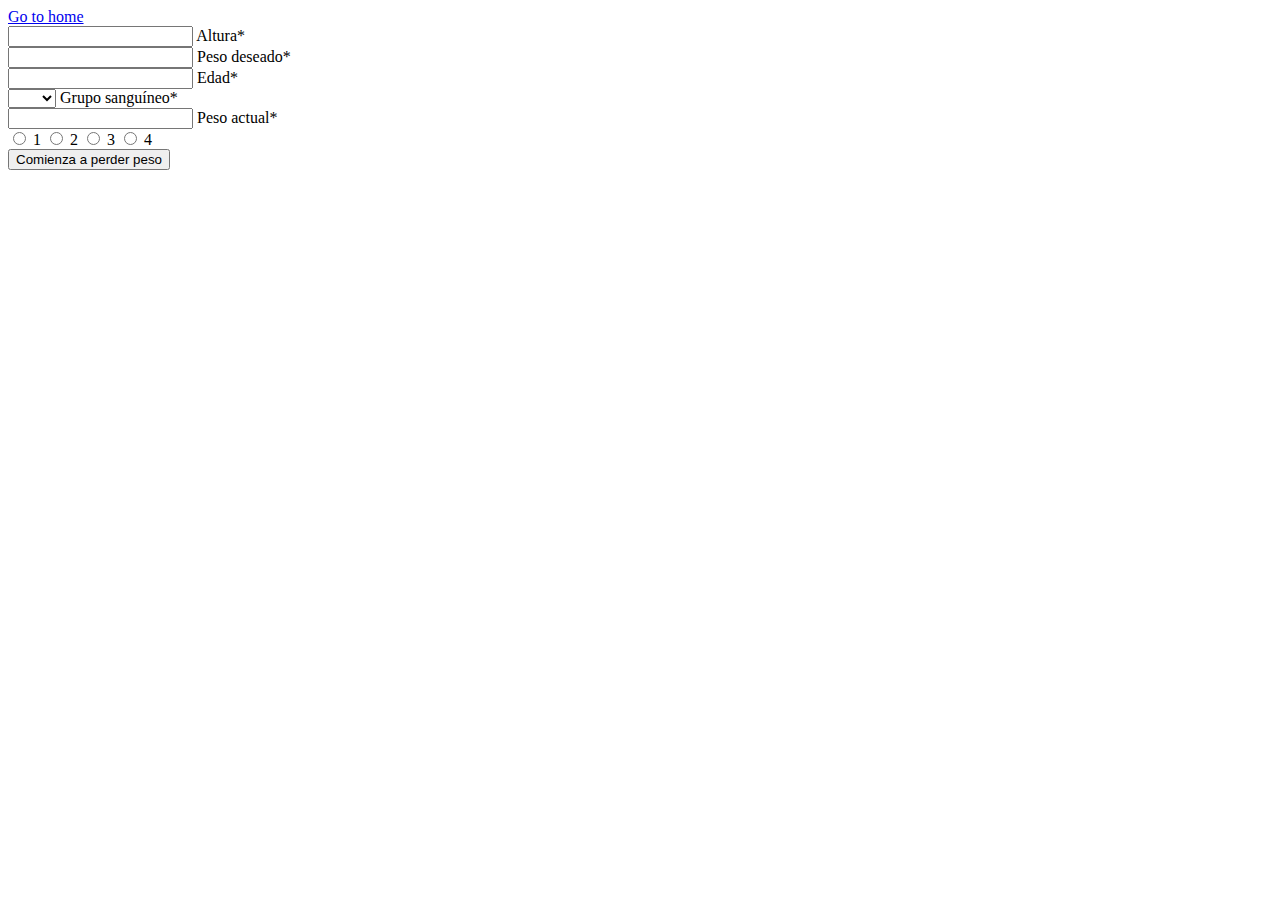
==== src/login.html @ 28f50b41 "header y home" ====
<!DOCTYPE html>
<html lang="en">
  <head>
    <meta charset="UTF-8" />
    <meta http-equiv="X-UA-Compatible" content="IE=edge" />
    <meta name="viewport" content="width=device-width, initial-scale=1.0" />
    <title>Page 2</title>
  </head>
  <body>
    <section>
      <a href="./index.html">Go to home</a>
      <form class="form" action="/submit" method="POST">
        <div class="form-group">
          <input type="number" id="height" name="height" required />
          <label for="height">Altura*</label>
        </div>

        <div class="form-group">
          <input
            type="number"
            id="desired-weight"
            name="desired-weight"
            required
          />
          <label for="desired-weight">Peso deseado*</label>
        </div>

        <div class="form-group">
          <input type="number" id="age" name="age" required />
          <label for="age">Edad*</label>
        </div>

        <div class="form-group">
          <select id="blood-group" name="blood-group" required>
            <option value="" disabled selected></option>
            <option value="A+">A+</option>
            <option value="A-">A-</option>
            <option value="B+">B+</option>
            <option value="B-">B-</option>
            <option value="AB+">AB+</option>
            <option value="AB-">AB-</option>
            <option value="O+">O+</option>
            <option value="O-">O-</option>
          </select>
          <label for="blood-group">Grupo sanguíneo*</label>
        </div>

        <div class="form-group">
          <input
            type="number"
            id="current-weight"
            name="current-weight"
            required
          />
          <label for="current-weight">Peso actual*</label>
        </div>

        <div class="radio-group">
          <input type="radio" id="option1" name="option" value="1" required />
          <label for="option1">1</label>

          <input type="radio" id="option2" name="option" value="2" />
          <label for="option2">2</label>

          <input type="radio" id="option3" name="option" value="3" />
          <label for="option3">3</label>

          <input type="radio" id="option4" name="option" value="4" />
          <label for="option4">4</label>
        </div>

        <button class="form-button_home" type="submit">
          Comienza a perder peso
        </button>
      </form>
    </section>
  </body>
</html>
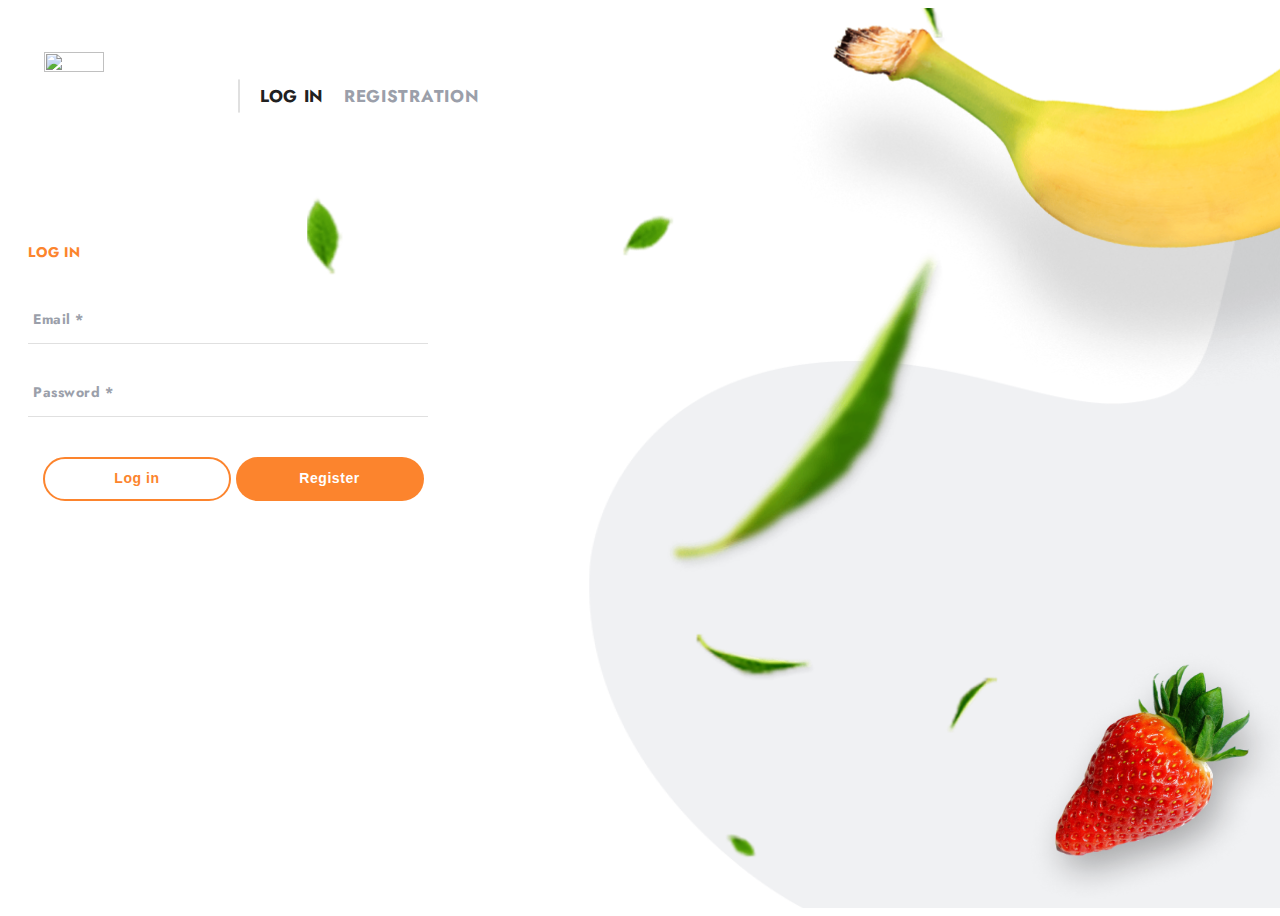
==== commit aeeec49b: "login-and-register" ====
--- a/src/login.html
+++ b/src/login.html
@@ -4,75 +4,72 @@
     <meta charset="UTF-8" />
     <meta http-equiv="X-UA-Compatible" content="IE=edge" />
     <meta name="viewport" content="width=device-width, initial-scale=1.0" />
-    <title>Page 2</title>
+    <link rel="stylesheet" href="./css/styles.css" />
+    <title>Log in</title>
   </head>
   <body>
-    <section>
-      <a href="./index.html">Go to home</a>
-      <form class="form" action="/submit" method="POST">
-        <div class="form-group">
-          <input type="number" id="height" name="height" required />
-          <label for="height">Altura*</label>
+    <header class="header">
+      <nav class="nav">
+        <div class="nav-container-logo">
+          <a class="nav-link-logo" href="index.html"
+            ><img
+              class="nav-logo"
+              src="../img/logo.png"
+              width="60"
+              height="56"
+            />
+            <svg class="nav-logo_name" width="48" height="16">
+              <use href="../img/svg/symbol-defs.svg#icon-Slim"></use>
+            </svg>
+            <svg class="nav-logo_name-2" width="52" height="16">
+              <use href="../img/svg/symbol-defs.svg#icon-Mom"></use>
+            </svg>
+          </a>
         </div>
 
-        <div class="form-group">
-          <input
-            type="number"
-            id="desired-weight"
-            name="desired-weight"
-            required
-          />
-          <label for="desired-weight">Peso deseado*</label>
-        </div>
+        <ul class="nav-list">
+          <li class="nav-item">
+            <a href="./login.html" class="nav-link active">Log in</a>
+          </li>
 
-        <div class="form-group">
-          <input type="number" id="age" name="age" required />
-          <label for="age">Edad*</label>
-        </div>
-
-        <div class="form-group">
-          <select id="blood-group" name="blood-group" required>
-            <option value="" disabled selected></option>
-            <option value="A+">A+</option>
-            <option value="A-">A-</option>
-            <option value="B+">B+</option>
-            <option value="B-">B-</option>
-            <option value="AB+">AB+</option>
-            <option value="AB-">AB-</option>
-            <option value="O+">O+</option>
-            <option value="O-">O-</option>
-          </select>
-          <label for="blood-group">Grupo sanguíneo*</label>
-        </div>
-
-        <div class="form-group">
-          <input
-            type="number"
-            id="current-weight"
-            name="current-weight"
-            required
-          />
-          <label for="current-weight">Peso actual*</label>
-        </div>
-
-        <div class="radio-group">
-          <input type="radio" id="option1" name="option" value="1" required />
-          <label for="option1">1</label>
-
-          <input type="radio" id="option2" name="option" value="2" />
-          <label for="option2">2</label>
-
-          <input type="radio" id="option3" name="option" value="3" />
-          <label for="option3">3</label>
-
-          <input type="radio" id="option4" name="option" value="4" />
-          <label for="option4">4</label>
-        </div>
-
-        <button class="form-button_home" type="submit">
-          Comienza a perder peso
-        </button>
-      </form>
-    </section>
+          <li class="nav-item">
+            <a href="./registration.html" class="nav-link">Registration</a>
+          </li>
+        </ul>
+      </nav>
+    </header>
+    <main>
+      <div class="login-form-container">
+        <h2 class="login-title">Log in</h2>
+        <form class="login-form" id="loginForm">
+          <div class="login-form-group">
+            <input
+              type="email"
+              id="email"
+              name="email"
+              class="form-input"
+              placeholder=" "
+              required
+            />
+            <label for="email" class="form-label">Email *</label>
+          </div>
+          <div class="login-form-group">
+            <input
+              type="password"
+              id="password"
+              name="password"
+              class="form-input"
+              placeholder=" "
+              required
+            />
+            <label for="password" class="form-label">Password *</label>
+          </div>
+          <div class="login-form-group">
+            <button type="submit" class="login-button">Log in</button>
+            <button type="button" class="register-button">Register</button>
+          </div>
+        </form>
+      </div>
+    </main>
   </body>
 </html>
--- a/src/css/styles.css
+++ b/src/css/styles.css
@@ -0,0 +1,25 @@
+/**
+  |============================
+  | include css partials with
+  | default @import url()
+  |============================
+*/
+@import url('https://fonts.googleapis.com/css2?family=Jost:ital,wght@0,100..900;1,100..900&display=swap');
+@import url('./reset.css');
+@import url('./body.css');
+@import url('./header.css');
+@import url('./login.css');
+@import url('./register.css');
+
+:root {
+  font-family: "Jost", sans-serif, Inter, Avenir, Helvetica, Arial, sans-serif;
+  color: #242424;
+  background-color: rgba(255, 255, 255, 0.87);
+
+  font-synthesis: none;
+  text-rendering: optimizeLegibility;
+  -webkit-font-smoothing: antialiased;
+  -moz-osx-font-smoothing: grayscale;
+  -webkit-text-size-adjust: 100%;
+}
+
